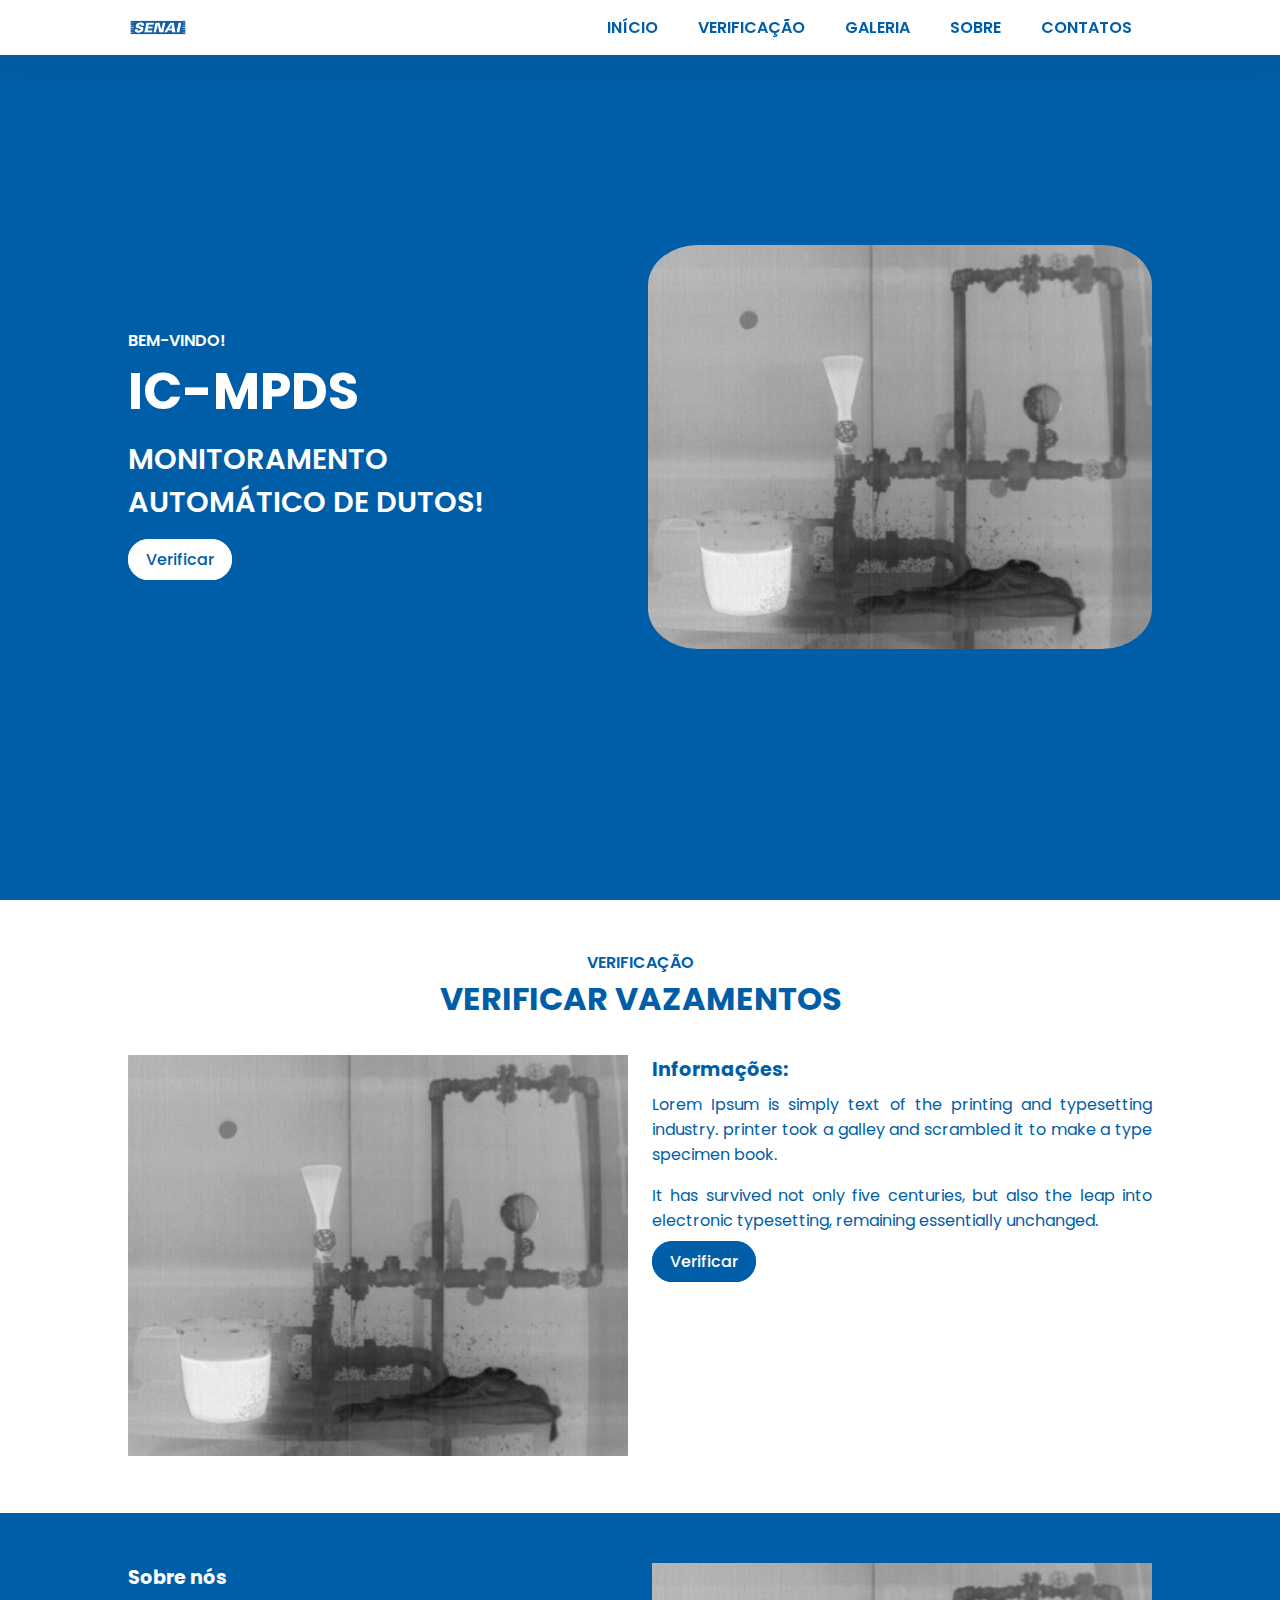
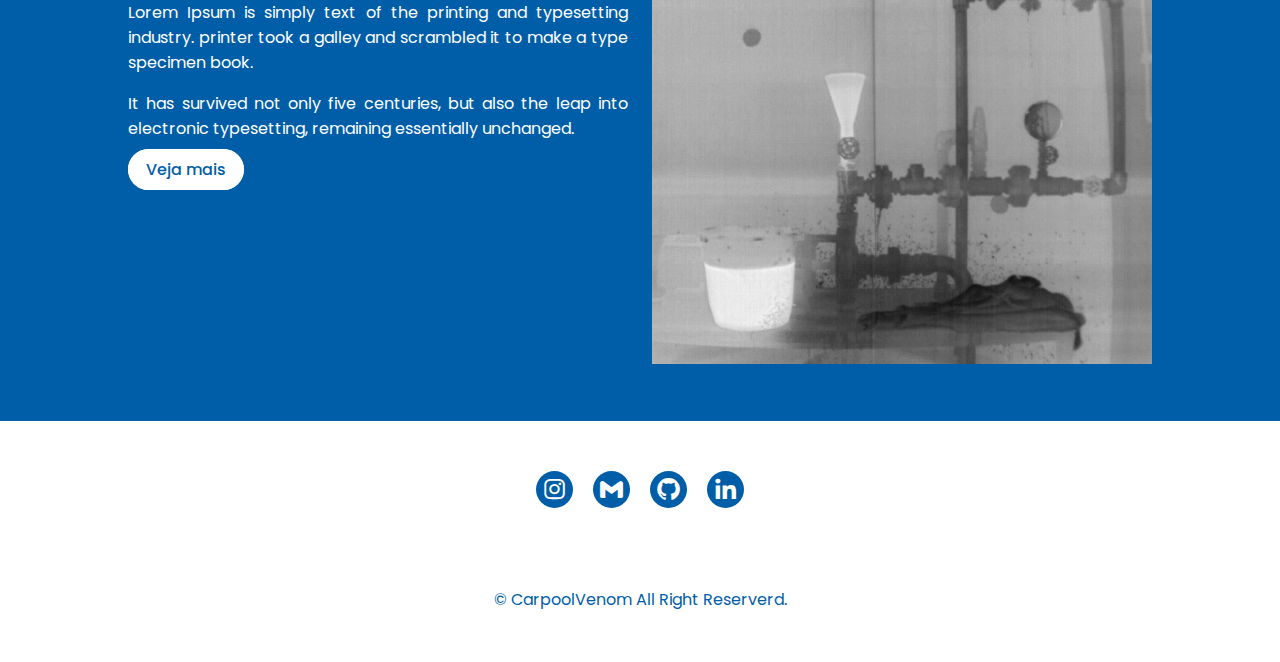
==== index.html @ 7bb17e88 "First commit" ====
<!DOCTYPE html>
<html lang="en">
<head>
    <meta charset="UTF-8">
    <meta http-equiv="X-UA-Compatible" content="IE=edge">
    <meta name="viewport" content="width=device-width, initial-scale=1.0">
    <title>IC-MPDS</title>
    <!-- Link do estilo -->
    <link rel="stylesheet" href="style.css">
    <!-- Link das caixas -->
    <link rel="stylesheet" href="https://cdn.jsdelivr.net/npm/boxicons@latest/css/boxicons.min.css">
    <!-- Icone da página -->
    <link rel="icon" type="image/png" href="/assets/duto-flaticon.png"/>
</head>

<body>
    <!-- Barra de navegação -->
    <header>
        <a href="#" class="logo"><img src="assets/senai.png" alt=""></a>
        <div class="bx bx-menu" id="menu-icon"></div>


        <ul class="navbar">
            <li><a href="#inicio">Início</a></li>
            <li><a href="#verificar">Verificação</a></li>
            <li><a href="#galeria">Galeria</a></li>
            <li><a href="#sobre">Sobre</a></li>
            <li><a href="#contatos">Contatos</a></li>
        </ul>
    </header>

    <!-- Inicio -->
    <section class="inicio" id="inicio">
        <div class="inicio-text">
            <span>Bem-vindo!</span>
            <h1>IC-MPDS </h1>
            <h2>Monitoramento<br>automático de dutos!</h2>
            <a href="#" class="btn">Verificar</a>
        </div>
        <div class="inicio-img">
            <img src="/assets/Screenshot from 2022-11-16 14-25-42.png" alt="">
        </div>
    </section>

    <!-- Verificar -->
    <section class="verificar" id="verificar">
        <div class="heading">
            <span>Verificação</span>
            <h1>verificar vazamentos</h1>
        </div>
        <div class="container">
            <div class="verificar-img">
                <img src="/assets/Screenshot from 2022-11-16 14-25-42.png" alt="">
            </div>
            <div class="verificar-text">
                <h2>Informações:</h2>
                <p>Lorem Ipsum is simply text of the printing and typesetting industry. printer took a galley and scrambled it to make a type specimen book.</p>
                <p>It has survived not only five centuries, but also the leap into electronic typesetting, remaining essentially unchanged.</p>
                <a href="#" class="btn-verificar">Verificar</a>
            </div>
        </div>
    </section>

    <!-- Sobre -->
    <section class="sobre" id="sobre">
        <div class="sobre-text">
            <h2>Sobre nós</h2>
            <p>Lorem Ipsum is simply text of the printing and typesetting industry. printer took a galley and scrambled it to make a type specimen book.</p>
            <p>It has survived not only five centuries, but also the leap into electronic typesetting, remaining essentially unchanged.</p>
            <a href="#" class="btn">Veja mais</a>
        </div>
        <div class="sobre-img">
            <img src="/assets/Screenshot from 2022-11-16 14-25-42.png" alt="">
        </div>
    </section>

    <!-- Contatos -->
    <section class="contatos" id="contatos">
        <div class="social">
            <a href="#"><i class='bx bxl-instagram' ></i></a>
            <a href="#"><i class='bx bxl-gmail' ></i></a>
            <a href="#"><i class='bx bxl-github' ></i></a>
            <a href="#"><i class='bx bxl-linkedin' ></i></a>
        </div>
        <br>
        <div class="links">
            <a href="#">Políticas de Privacidade</a>
            <a href="#">Termos De Uso</a>
            <a href="#">Nossa empresa</a>
        </div>
        <br>
        <p class="copy">&#169; CarpoolVenom All Right Reserverd.</p>
    </section>

    <!-- Script -->
    <script src="script.js"></script>
</body>

</html>
---- style.css ----
@import url('https://fonts.googleapis.com/css2?family=Poppins:ital,wght@0,200;0,300;0,400;0,500;0,600;0,700;1,200&display=swap');

* {
    margin: 0;
    padding: 0;
    box-sizing: border-box;
    scroll-padding-top: 2rem;
    text-decoration: none;
    list-style: none;
    scroll-behavior: smooth;
    font-family: "Poppins", sans-serif;
}

:root {
    --main-color:#005ea8;
    --second-color: #ffffff;
}

section {
    padding: 50px 10%;
}

*::selection {
    color: #fff;
    background: var(--main-color);
}

img {
    width: 100%;
}

header {
    position: fixed;
    width: 100%;
    top: 0;
    right: 0;
    z-index: 1000;
    display: flex;
    align-items: center;
    justify-content: space-between;
    background-color: #fff;
    box-shadow: 0 4px 41px rgb(14 55 54 / 14%);
    padding: 15px 10%;
    transition: 0.2s;
}

.logo {
    display: flex;
    align-items: center;
}

.logo img {
    width: 60px;
}

.navbar {
    display: flex;
}

.navbar a {
    font-size: 1rem;
    padding: 11px 20px;
    color: var(--main-color);
    font-weight: 600;
    text-transform: uppercase;
}

.navbar a:hover {
    color: #ebdbc8;
    
}

#menu-icon {
    font-size: 24px;
    cursor: pointer;
    z-index: 1001;
    display: none;
}

.inicio {
    width: 100%;
    min-height: 100vh;
    display: flex;
    flex-wrap: wrap;
    align-items: center;
    background: var(--main-color);
    gap: 1rem;
}

.inicio-text {
    flex: 1 1 17rem;
}

.inicio-img {
    flex: 1 1 17rem;
}

.inicio-img img {
    animation: animate 3s linear infinite;
    border-radius: 10%;
}

@keyframes animate {
    0%{
        transform: translate(-11px, 0);
    }
    50%{
        transform: translate(-0px, -11px);
    }
    100%{
        transform: translate(-11px, 0);
    }
}

.inicio-text span {
    font-size: 1rem;
    text-transform: uppercase;
    font-weight: 600;
    color: var(--second-color)
}

.inicio-text h1 {
    font-size: 3.2rem;
    color: var(--second-color);
    font-weight: bolder;
}

.inicio-text h2 {
    font-size: 1.8rem;
    font-weight: 600;
    color: var(--second-color);
    text-transform: uppercase;
    margin: 0.5rem 0 1.4rem;
}

.btn {
    padding: 7px 16px;
    border: 2px solid var(--second-color);
    border-radius: 40px;
    color: var(--main-color);
    font-weight: 500;
    background: var(--second-color);
    transition: all 0.3s ease 0s;
}

.btn:hover {
    color: #fff;
    background: var(--main-color);
}

.btn:active {
    transform: translate(10px, 10px);
    box-shadow: 0px 15px 20px #ffff;
    transition: all 0.3s ease 0s;
}

.heading {
    text-align: center;
    text-transform: uppercase;
}

.heading span {
    font-size: 1rem;
    font-weight: 600;
    color: var(--main-color);
}

.heading h1 {
    font-size: 2rem;
    color:var(--main-color);
}

.btn-verificar {
    padding: 7px 16px;
    border: 2px solid var(--main-color);
    border-radius: 40px;
    color: var(--second-color);
    font-weight: 500;
    background: var(--main-color);
    transition: all 0.3s ease 0s;
}

.btn-verificar:hover {
    color: var(--main-color);
    background: var(--second-color);
}

.btn-verificar:active {
    transform: translate(10px, 10px);
    box-shadow: 0px 15px 20px #ffff;
    transition: all 0.3s ease 0s;
}

.container {
    display: flex;
    flex-wrap: wrap;
    gap: 1.5rem;
    margin-top: 2rem;
}

.verificar-img {
    flex: 1 1 21rem;
}

.verificar-text {
    flex: 1 1 21rem;
    color: var(--main-color)
}

.verificar-text h2 {
    font-size: 1.2rem;
    color: var(--main-color);
}

.verificar-text p {
    margin: 0.5rem 0 1rem;
    text-align: justify;
}

.sobre {
    display: flex;
    flex-wrap: wrap;
    background: var(--main-color);
    gap: 1.5rem;
}

.sobre-img {
    flex: 1 1 17rem;
}

.sobre-text {
    flex: 1 1 17rem;
}

.sobre-text h2 {
    font-size: 1.2rem;
    color: var(--second-color);
}

.sobre-text p {
    margin: 0.5rem 0 1rem;
    text-align: justify;
    color: var(--second-color);
}

.contatos {
    display: flex;
    flex-direction: column;
    align-items: center;
}

.social a {
    font-size: 27px;
    margin: 0.5rem;
}

.social a .bx {
    padding: 5px;
    color: #fff;
    background: var(--main-color);
    border-radius: 50%;
}

.social a .bx:hover {
    background: var(--main-color);
}

.link {
    margin: 1rem 0 1rem;
}
.links a {
    font-size: 1rem;
    font-weight: 500;
    color: var(--second-color);
    padding: 1rem;
}

.link a:hover {
    color:var(--main-color);
}

.contatos p {
    text-align: center;
}

.copy {
    color: var(--main-color);
}

@media (max-width: 1150px){
    header {
        padding:18px 7%;
    }
    section {
        padding: 50px 7%;
    }
    .inicio-text h1 {
        font-size: 3rem;
    }
    .inicio-text h2 {
        font-size: 1.5rem;
    }
}
@media (max-width: 991px){
    header {
        padding:18px 4%;
    }
    section {
        padding: 50px 4%;
    }
}

@media (max-width: 768px){
    header {
        padding:11px 4%;
    }
    #menu-icon {
        display: initial;
    }
    header .navbar {
        position: absolute;
        top: -500px;
        left: 0;
        right: 0;
        display: flex;
        flex-direction: column;
        background: #fff;
        box-shadow: 0 4px 4px rgb(14 55 54 / 14%);
        border-top: 2px solid var(--main-color);
        transition: 0.2s;
        text-align: left;
    }
    .navba.active {
        top: 100%;
    }
    .navbar a {
        padding: 1.5rem;
        display: block;
        color: var(--second-color);
    }
    .inicio-text span {
        font-size: 0.9rem;
    }
    .inicio-text h1 {
        font-size: 2.4rem;
    }
    .inicio-text h2 {
        font-size: 1.2rem;
    }
}

@media (max-width: 768px){
    .inicio-text {
        padding-top: inherit;
    }
    .estoque-container .box {
        margin-top: 6rem;
    }
    .heading h1 {
        font-size: 1.5rem;
    }
    .heading span {
        font-size: 0.9rem;
    }
    .sobre {
        flex-direction: column-reverse;
    }
    
}
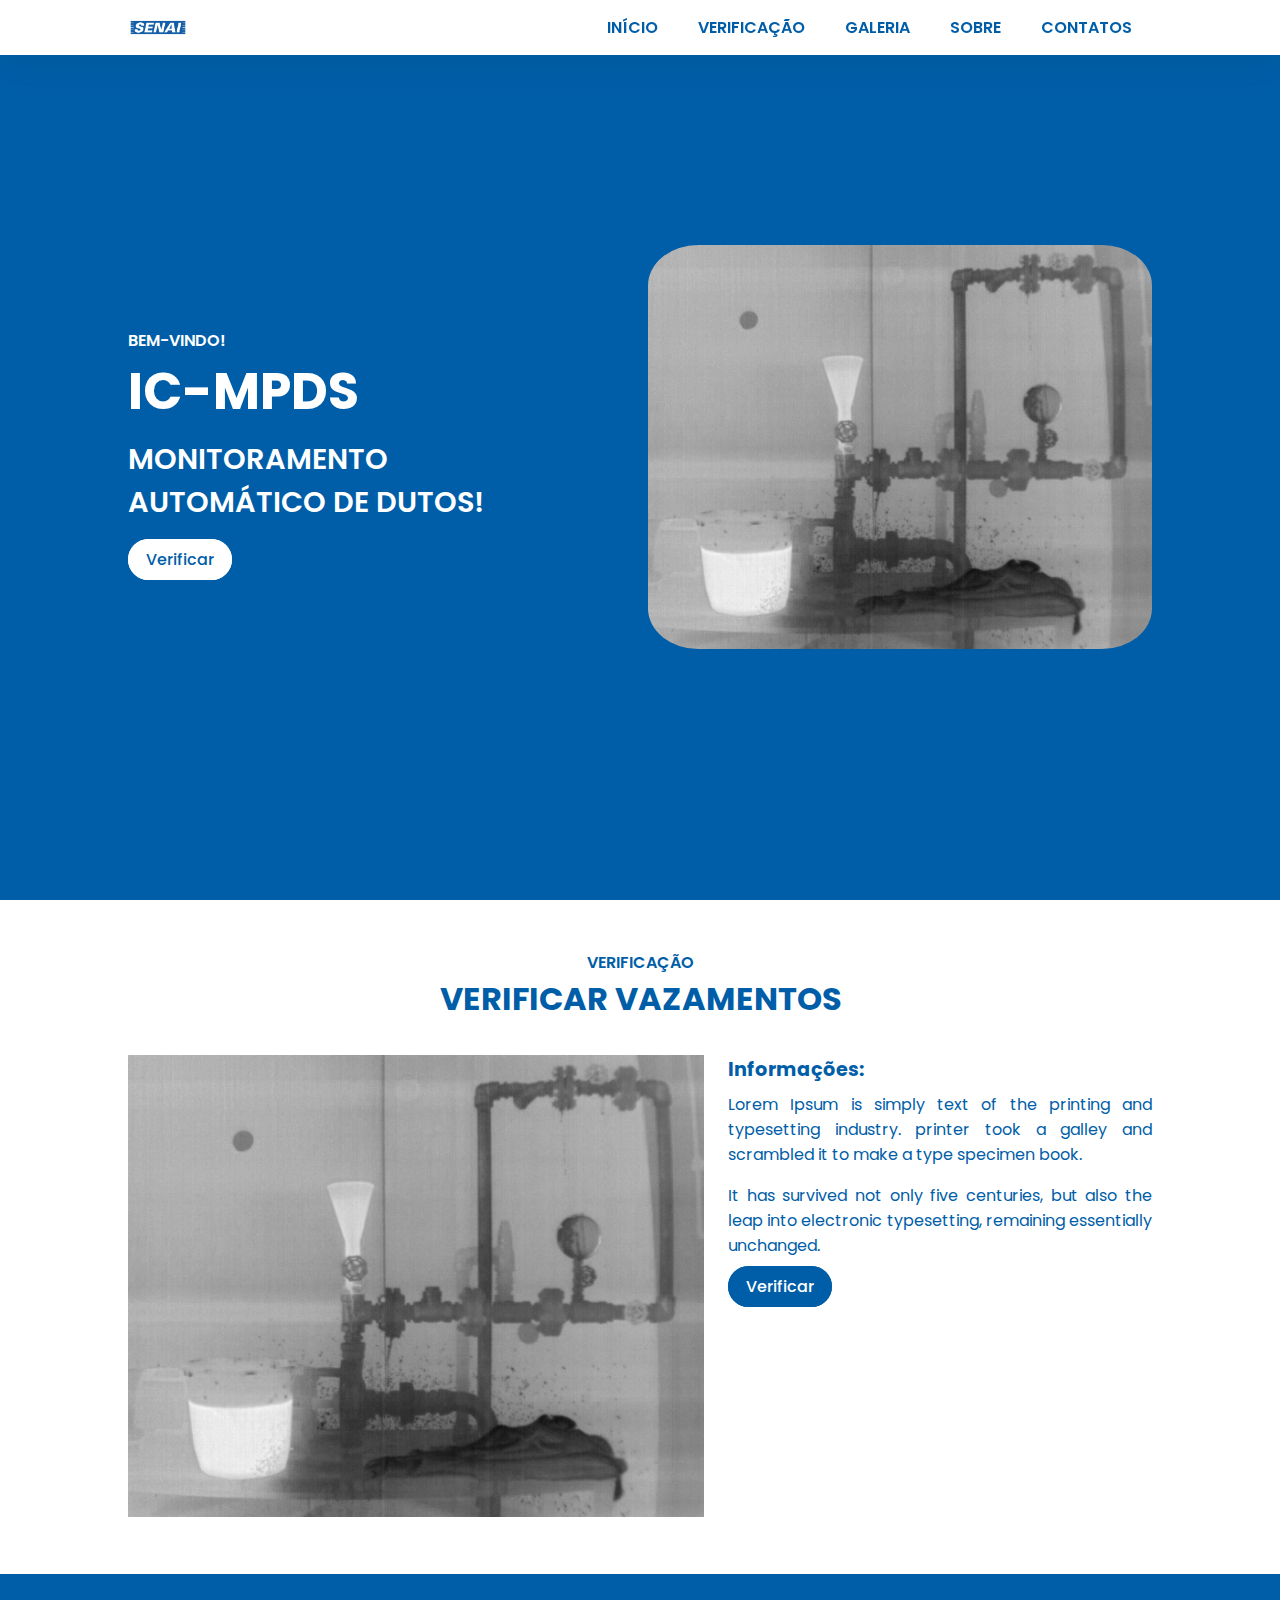
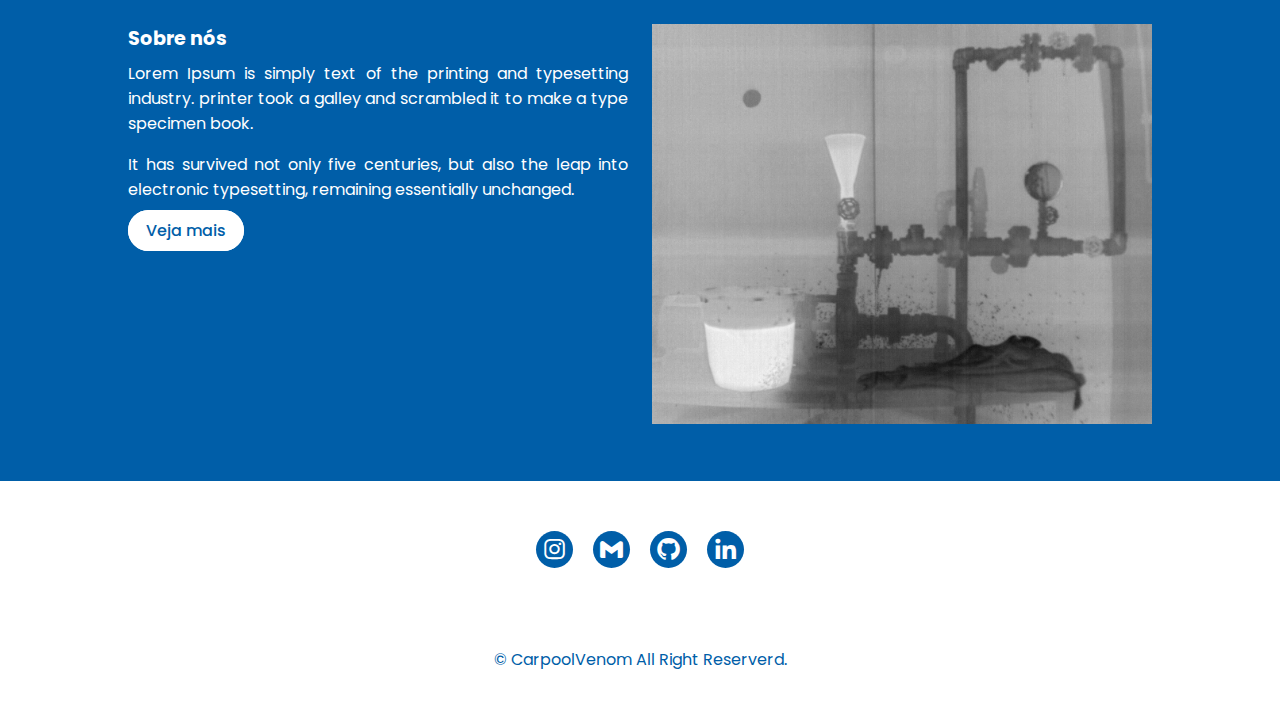
==== commit 021f5e34: "verification page added" ====
--- a/index.html
+++ b/index.html
@@ -22,7 +22,7 @@
 
         <ul class="navbar">
             <li><a href="#inicio">Início</a></li>
-            <li><a href="#verificar">Verificação</a></li>
+            <li><a href="verificar.html">Verificação</a></li>
             <li><a href="#galeria">Galeria</a></li>
             <li><a href="#sobre">Sobre</a></li>
             <li><a href="#contatos">Contatos</a></li>
@@ -35,7 +35,7 @@
             <span>Bem-vindo!</span>
             <h1>IC-MPDS </h1>
             <h2>Monitoramento<br>automático de dutos!</h2>
-            <a href="#" class="btn">Verificar</a>
+            <a href="verificar.html" class="btn">Verificar</a>
         </div>
         <div class="inicio-img">
             <img src="/assets/Screenshot from 2022-11-16 14-25-42.png" alt="">
@@ -56,7 +56,7 @@
                 <h2>Informações:</h2>
                 <p>Lorem Ipsum is simply text of the printing and typesetting industry. printer took a galley and scrambled it to make a type specimen book.</p>
                 <p>It has survived not only five centuries, but also the leap into electronic typesetting, remaining essentially unchanged.</p>
-                <a href="#" class="btn-verificar">Verificar</a>
+                <a href="verificar.html" class="btn-verificar">Verificar</a>
             </div>
         </div>
     </section>
--- a/style.css
+++ b/style.css
@@ -286,6 +286,65 @@
 .copy {
     color: var(--main-color);
 }
+
+
+.verificar-img {
+    flex: 2 2 25rem;
+}
+
+.informacao-container {
+    display: flex;
+    flex-wrap: wrap;
+    gap: 1rem;
+    margin-top: 5rem;
+}
+
+.informacao-container .box {
+    flex: 1 1 10rem;
+    background: var(--second-color);
+    padding: 140px;
+    display: flex;
+    text-align:justify;
+    flex-direction: column;
+    align-items:flex-start;
+    margin-top: 3rem;
+    border-radius: 0.1rem;
+}
+
+.informacao-container .box {
+    width: 150px;
+    height: 150px;
+    margin-top: -100px;
+}
+
+.informacao-container .box {
+    width: 100%;
+    height: 100%;
+    border-radius: 10%;
+    object-position: center;
+}
+
+.informacao-container .box .bx {
+    color: var(--main-color);
+}
+
+.informacao-container .box h2 {
+    color: var(--main-color);
+    font-size: 1.2rem;
+}
+
+.box .btn {
+    border: 2px solid var(--main-color);
+    color: var(--main-color);
+    margin-top: 4rem;
+}
+
+.box .btn:hover{
+    background: var(--main-color);
+    color: var(--second-color);
+}
+
+
 
 @media (max-width: 1150px){
     header {
@@ -353,7 +412,7 @@
     .inicio-text {
         padding-top: inherit;
     }
-    .estoque-container .box {
+    .informacao-container .box {
         margin-top: 6rem;
     }
     .heading h1 {
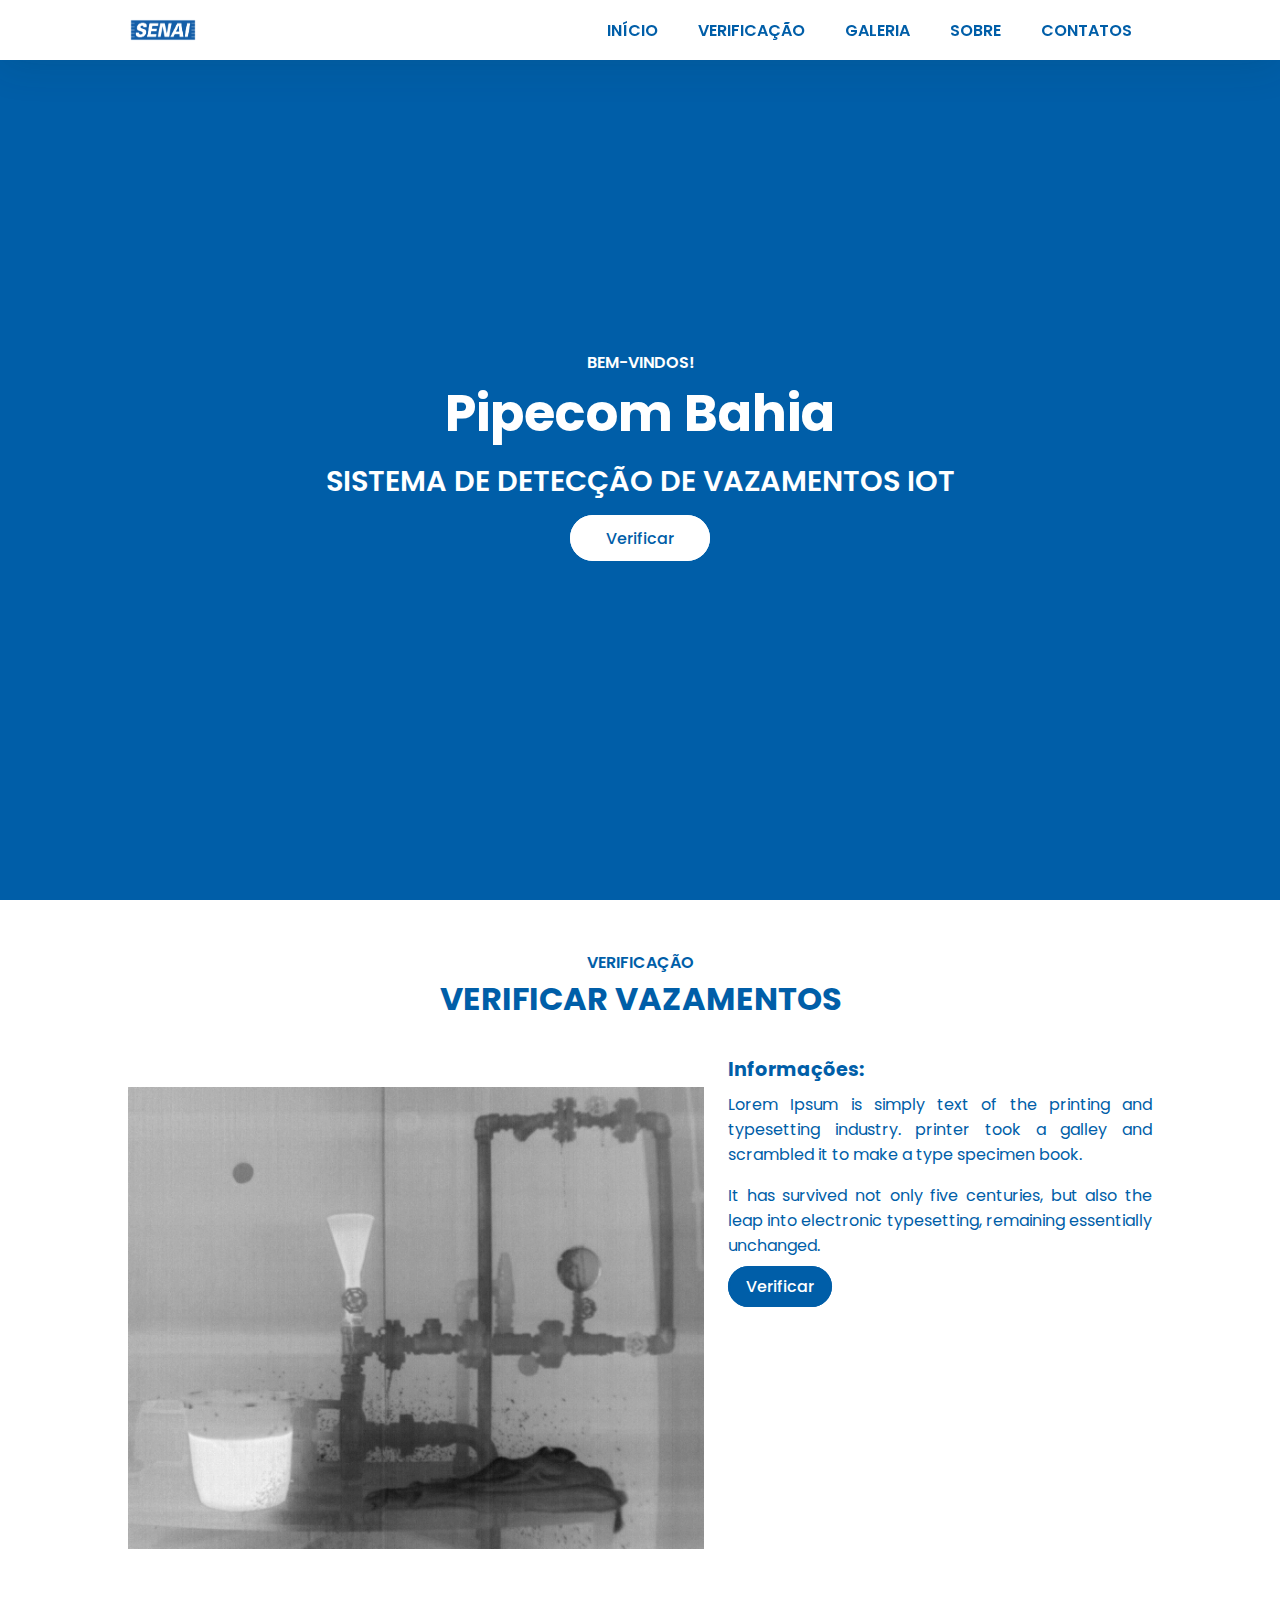
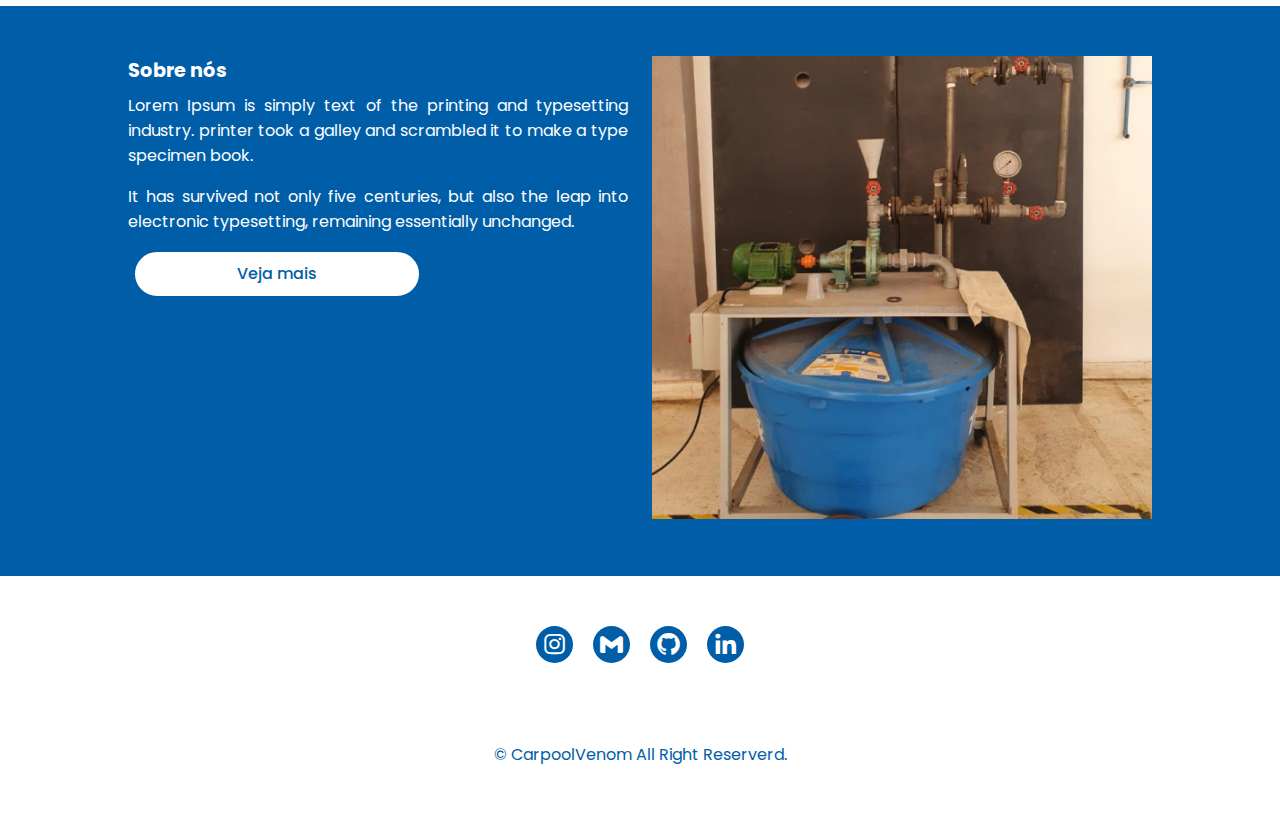
==== commit 8b24e07c: "changes first review" ====
--- a/index.html
+++ b/index.html
@@ -32,14 +32,12 @@
     <!-- Inicio -->
     <section class="inicio" id="inicio">
         <div class="inicio-text">
-            <span>Bem-vindo!</span>
-            <h1>IC-MPDS </h1>
-            <h2>Monitoramento<br>automático de dutos!</h2>
-            <a href="verificar.html" class="btn">Verificar</a>
+            <span>Bem-vindos!</span>
+            <h1>Pipecom Bahia</h1>
+            <h2>Sistema de detecção de vazamentos IoT</h2>
+            <a href="verificar.html" class="btn-verificar-index">Verificar</a>
         </div>
-        <div class="inicio-img">
-            <img src="/assets/Screenshot from 2022-11-16 14-25-42.png" alt="">
-        </div>
+        
     </section>
 
     <!-- Verificar -->
@@ -70,7 +68,7 @@
             <a href="#" class="btn">Veja mais</a>
         </div>
         <div class="sobre-img">
-            <img src="/assets/Screenshot from 2022-11-16 14-25-42.png" alt="">
+            <img src="/assets/sistema.PNG" alt="">
         </div>
     </section>
 
--- a/style.css
+++ b/style.css
@@ -14,6 +14,7 @@
 :root {
     --main-color:#005ea8;
     --second-color: #ffffff;
+    --third-color: #0087C4;
 }
 
 section {
@@ -50,7 +51,8 @@
 }
 
 .logo img {
-    width: 60px;
+    width: 70px;
+    height: 30px;
 }
 
 .navbar {
@@ -66,7 +68,7 @@
 }
 
 .navbar a:hover {
-    color: #ebdbc8;
+    color: var(--third-color);
     
 }
 
@@ -82,34 +84,14 @@
     min-height: 100vh;
     display: flex;
     flex-wrap: wrap;
-    align-items: center;
+    align-items:center;
     background: var(--main-color);
     gap: 1rem;
+    text-align: center;
 }
 
 .inicio-text {
     flex: 1 1 17rem;
-}
-
-.inicio-img {
-    flex: 1 1 17rem;
-}
-
-.inicio-img img {
-    animation: animate 3s linear infinite;
-    border-radius: 10%;
-}
-
-@keyframes animate {
-    0%{
-        transform: translate(-11px, 0);
-    }
-    50%{
-        transform: translate(-0px, -11px);
-    }
-    100%{
-        transform: translate(-11px, 0);
-    }
 }
 
 .inicio-text span {
@@ -183,6 +165,7 @@
 .btn-verificar:hover {
     color: var(--main-color);
     background: var(--second-color);
+    border: 2px solid var(--main-color);
 }
 
 .btn-verificar:active {
@@ -190,6 +173,28 @@
     box-shadow: 0px 15px 20px #ffff;
     transition: all 0.3s ease 0s;
 }
+.btn-verificar-index {
+    padding: 7px 16px;
+    border: 2px solid var(--second-color);
+    border-radius: 40px;
+    color: var(--main-color);
+    font-weight: 500;
+    background: var(--second-color);
+    transition: all 0.3s ease 0s;
+    padding: 0.6em 2.1em;
+}
+
+.btn-verificar-index:hover {
+    color: var(--second-color);
+    background: var(--main-color);
+    border: 2px solid var(--second-color);
+}
+
+.btn-verificar-index:active {
+    transform: translate(10px, 10px);
+    box-shadow: 0px 15px 20px #ffff;
+    transition: all 0.3s ease 0s;
+}
 
 .container {
     display: flex;
@@ -290,38 +295,14 @@
 
 .verificar-img {
     flex: 2 2 25rem;
+    margin-top: 2rem;
 }
 
 .informacao-container {
     display: flex;
     flex-wrap: wrap;
     gap: 1rem;
-    margin-top: 5rem;
-}
-
-.informacao-container .box {
-    flex: 1 1 10rem;
-    background: var(--second-color);
-    padding: 140px;
-    display: flex;
-    text-align:justify;
-    flex-direction: column;
-    align-items:flex-start;
-    margin-top: 3rem;
-    border-radius: 0.1rem;
-}
-
-.informacao-container .box {
-    width: 150px;
-    height: 150px;
-    margin-top: -100px;
-}
-
-.informacao-container .box {
-    width: 100%;
-    height: 100%;
-    border-radius: 10%;
-    object-position: center;
+    margin-top: 2rem;
 }
 
 .informacao-container .box .bx {
@@ -331,20 +312,49 @@
 .informacao-container .box h2 {
     color: var(--main-color);
     font-size: 1.2rem;
+    gap: 1rem;
 }
 
 .box .btn {
+    color: var(--main-color);
+    margin-top: 4rem;
+}
+
+.btn {
     border: 2px solid var(--main-color);
-    color: var(--main-color);
-    margin-top: 4rem;
-}
-
-.box .btn:hover{
-    background: var(--main-color);
-    color: var(--second-color);
-}
-
-
+    display: flex;
+    margin-top: 15px;
+    margin-left: 0.3rem;
+    justify-content: center;
+    padding: 0.6em 2.1em;
+    align-items: center;
+    width: 18rem;
+}
+
+.btn:hover{
+    background: var(--main-color);
+    color: var(--second-color);
+    border: 2px solid var(--second-color);
+}
+
+.card{
+    width: 300px;
+    height: 500px;
+    border-radius: 15px;
+    background-color: var(--second-color);
+    margin: 10px;
+}
+
+.info {
+    margin-left: 1rem;
+    margin-top: 1rem;
+}
+
+/* 
+
+Media Querys:
+
+*/
 
 @media (max-width: 1150px){
     header {
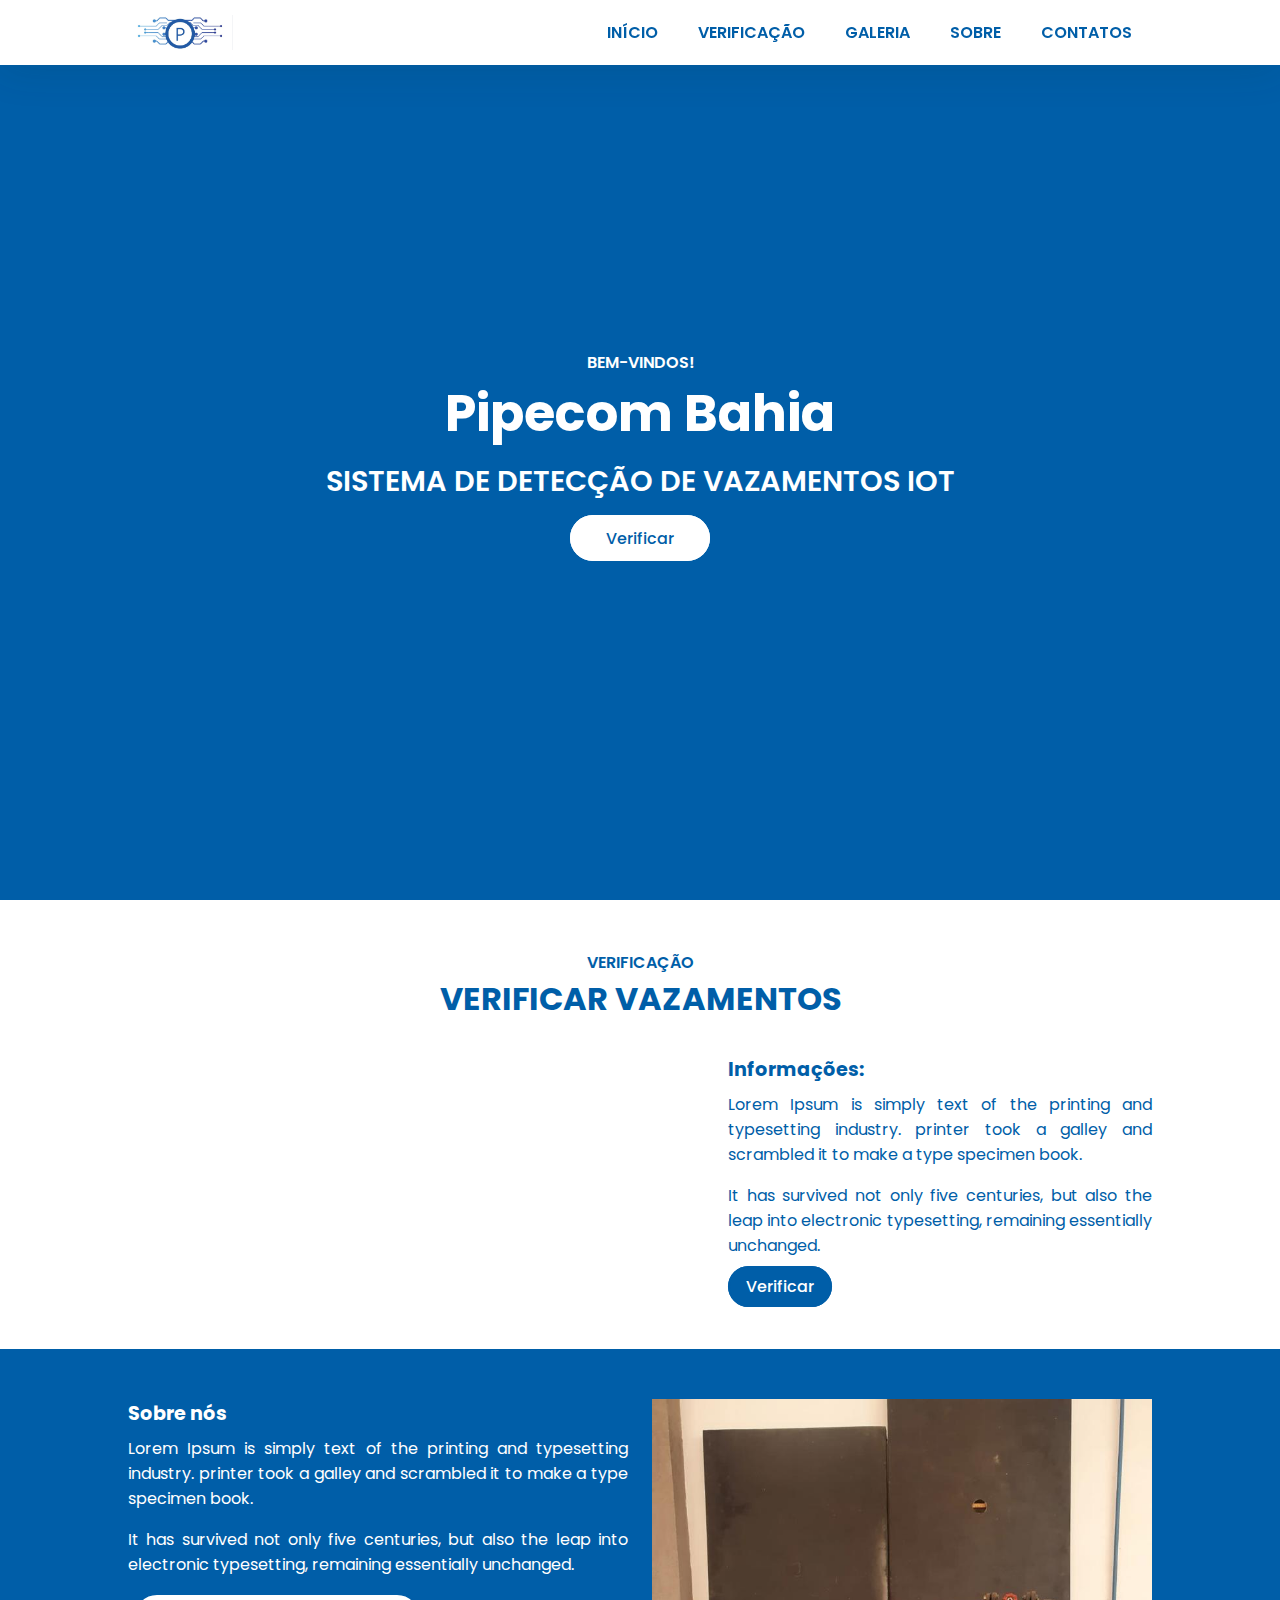
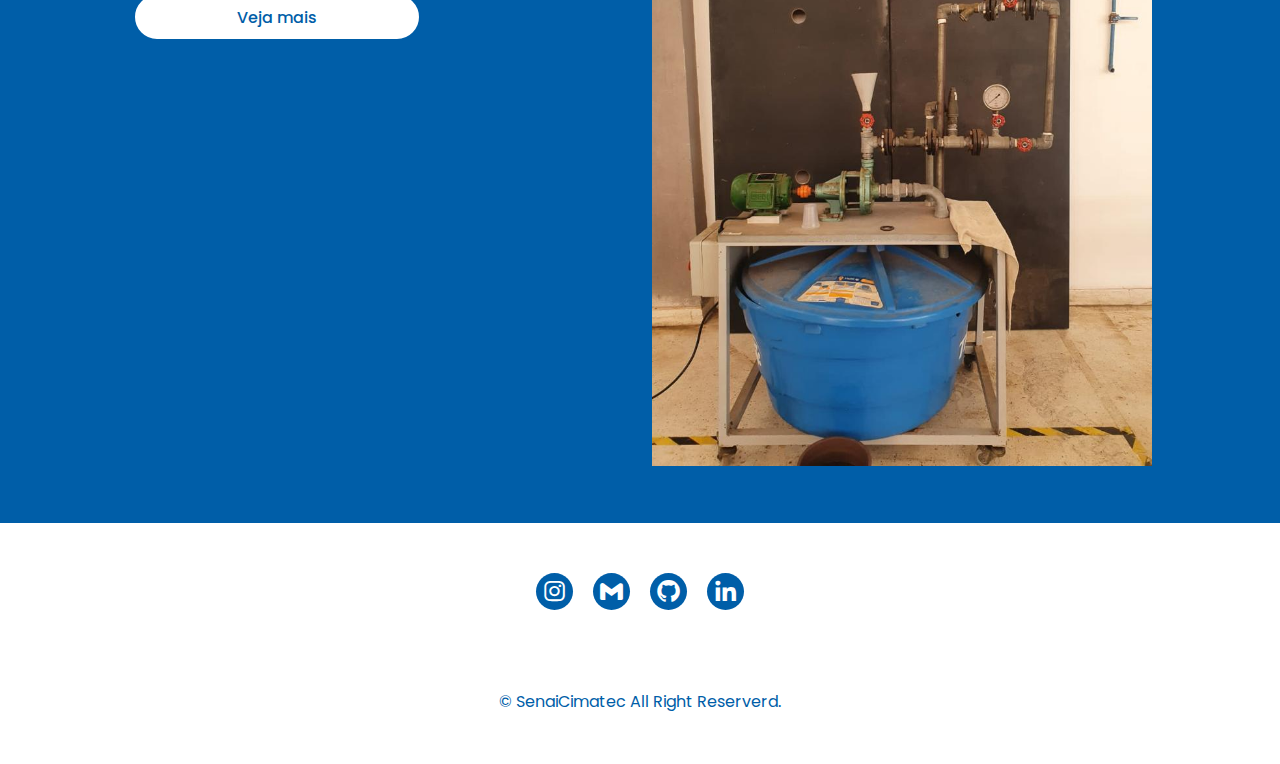
==== commit c54a6fdb: "logo update" ====
--- a/index.html
+++ b/index.html
@@ -16,7 +16,7 @@
 <body>
     <!-- Barra de navegação -->
     <header>
-        <a href="#" class="logo"><img src="assets/senai.png" alt=""></a>
+        <a href="#" class="logo"><img src="assets/pipe.jpg" alt=""></a>
         <div class="bx bx-menu" id="menu-icon"></div>
 
 
@@ -68,7 +68,7 @@
             <a href="#" class="btn">Veja mais</a>
         </div>
         <div class="sobre-img">
-            <img src="/assets/sistema.PNG" alt="">
+            <img src="/assets/icmpdssi.jpg" alt="">
         </div>
     </section>
 
@@ -87,7 +87,7 @@
             <a href="#">Nossa empresa</a>
         </div>
         <br>
-        <p class="copy">&#169; CarpoolVenom All Right Reserverd.</p>
+        <p class="copy">&#169; SenaiCimatec All Right Reserverd.</p>
     </section>
 
     <!-- Script -->
--- a/style.css
+++ b/style.css
@@ -51,8 +51,8 @@
 }
 
 .logo img {
-    width: 70px;
-    height: 30px;
+    width: 105px;
+    height: 35px;
 }
 
 .navbar {
